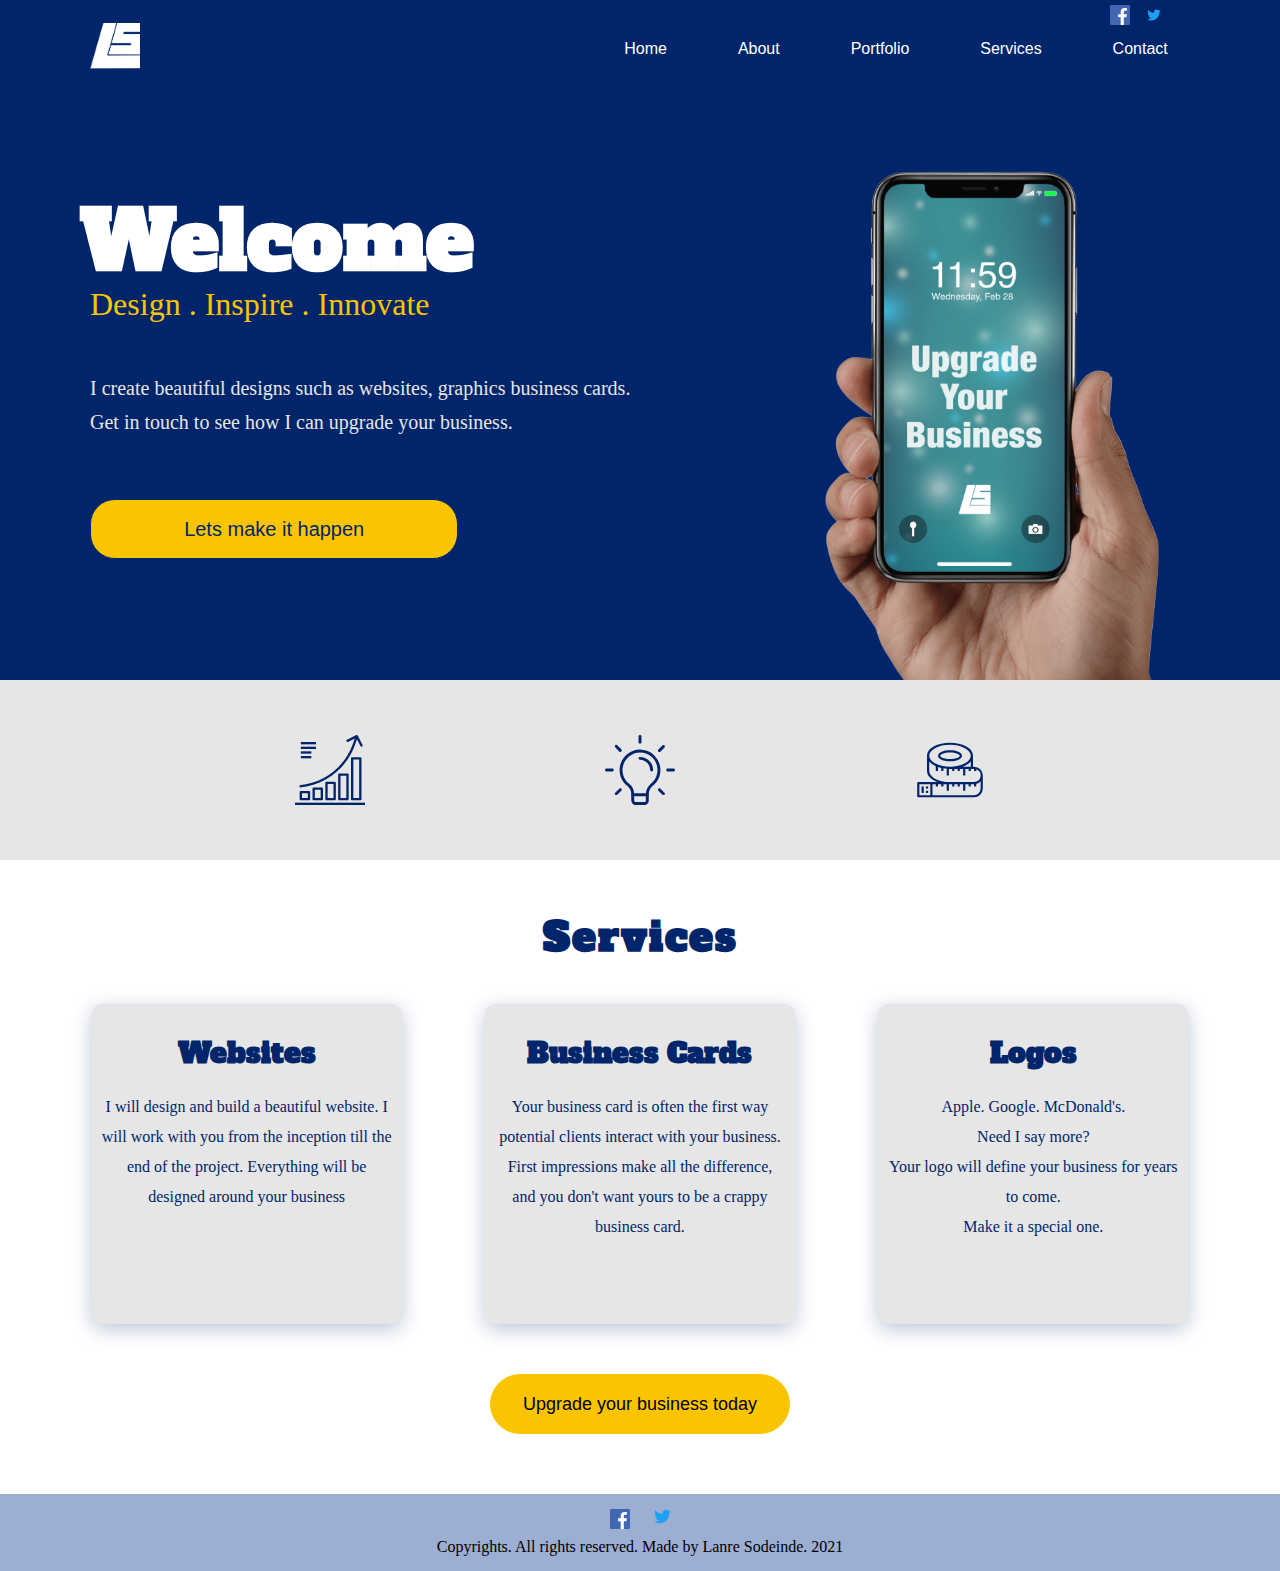
==== Coursework2/index.html @ d4885021 "Initial Commit" ====
<!DOCTYPE html>
<html>
    <head>
        <html lang="en"/>
        <meta charset="UTF-8" />
        <title>COMP1021 Coursework 1</title>
        <link rel="stylesheet" href="./styles.css"/>
        <link rel="preconnect" href="https://fonts.gstatic.com">
        <link href="https://fonts.googleapis.com/css2?family=Alfa+Slab+One&display=swap" rel="stylesheet">
    </head>
    <body >
         <!--Header of the website-->
         <header class="header">
            <div class="header-column header-column-1">
                <!--Logo-->
                <a href="index.html">
                <img class="header-item" id="site-logo" src="images/site-logo.png" alt="Website Logo" />
                </a>
            </div>

            <div class="header-column header-column-2">
                <div class="social-icons-container">
                    <img class="header-item social-icons" id="header-facebook-icon" src="images/facebook.svg" alt="Facebook Logo" />
                    <img class="header-item social-icons" id="header-twitter-icon" src="images/Twitter.svg" alt="Twitter Logo" />
                </div>
                <!--Social Media Icons-->
            
                <!--Navigation bar-->
                <nav class="header-item" id ="nav-bar">
                    <li class="header-item nav-item"> <a href= "index.html" class="nav-item">Home</a> </li>
                    <li class="header-item nav-item"> <a href= "about.html" class="nav-item">About</a> </li>
                    <li class="header-item nav-item"> <a href= "portfolio.html" class="nav-item">Portfolio</a> </li>
                    <li class="header-item nav-item"> <a href= "services.html" class="nav-item">Services</a> </li>
                    <li class="header-item nav-item"> <a href= "contact.html" class="nav-item">Contact</a> </li>
                </nav>

            </div>

   

        </header>

        <!--Website Content-->
        <section class="home-section-1">
            <div class="home-section-1-column home-section-1-column-1">
                <div class="section-1-content">
                    <h1> Welcome</h1>
                    <p id="home-section-1-subtitle">Design . Inspire . Innovate</p>
                    <p id="home-section-1-description">I create beautiful designs such as websites, 
                        graphics business cards. <br> 
                        Get in touch to see how I can upgrade your business.</p>
    
                    <a href="contact.html">
                        <button class="button" id="main-call-to-action-button">Lets make it happen</button>
                    </a>   
                    </div>
                
            </div>
            <div class="home-section-1-column home-section-1-column-2">
                <!--Image on the side-->
                <img id="main-image" src="images/main-image.png" alt="Main image banner"/>
            </div>
        </section>

        <section class= "home-section-2">
            <img class="icon home-section-2-icon" src="images/diagram.svg" alt="Image of upward graph" />
            <img class="icon home-section-2-icon" src="images/lamp.svg" alt="Image of a lightbulb icon" />
            <img class="icon home-section-2-icon" src="images/measuring.svg" alt="Image of tape rule"/>

        </section>
        <section class="home-section-3">
            <div class="home-section-3-row home-section-3-row-1">
                <h1 id="home-section-3-title">Services</h1>
            </div>
            <div class="home-section-3-row home-section-3-row-2">            
                <div class="services-box">
                    <h4>Websites</h4>
                    <p> I will design and build a beautiful website. 
                        I will work with you from the inception till the end of the project.
                    Everything will be designed around your business</p>

                </div>
                <div class="services-box">
                    <h4>Business Cards</h4>
                    <p> Your business card is often the first way potential clients interact with your business.
                        First impressions make all the difference, and you don't want yours to be a crappy business card.
                    </p>
                </div>
                <div class="services-box">
                    <h4>Logos</h4>
                    <p> Apple. Google. McDonald's. <br>
                        Need I say more?<br>
                         Your logo will define your business for years to come. <br>
                         Make it a special one.
                    </p>

                </div>
            </div>
            <div class="home-section-3-row home-section-3-row-3">
                <a href="services.html">
                    <button class="button" id="home-section-3-services-button" href="services.html"> Upgrade your business today</button>
                </a>
            </div>
        </section>
        <!--Footer of the website-->
        <footer class="footer">
            <div class="footer-row">
                <img class="social-icons footer-facebook-icon" src ="images/facebook.svg" alt="Image of Facebook Logo"/>
                <img class="social-icons footer-twitter-icon" src="images/Twitter.svg" alt="Image of Twitter Logo"/>
            </div>
            <div class="footer-row">
                <p>Copyrights. All rights reserved. Made by Lanre Sodeinde. 2021</p>
            </div>
            
        </footer>
    </body>
</html>
---- Coursework2/styles.css ----
*{
    margin: 0px;
    padding: 0px;
    box-sizing: border-box;
}


/* Global Styles */

body{
    font-family: Avenir, Arial, Helvetica, sans-serif;
    font-weight: normal;
}

h1, h2, h3, h4, h5, h6{
    font-family: Alfa Slab One, Roboto Slab;
    
}

p{
    font-family: Avenir;
    line-height: 28px;
}

.button{
    width: 200px;
    height: 40px;
    border-radius: 30px;
    border: 1px #FAC500 solid;
    background-color: #FAC500;
    font-family: Avenir, Arial, Helvetica, sans-serif;
}

.button:hover  {
    border: 1px solid;
    background-color: #fab300;
    color: white;
    box-shadow: 0px 2px 20px #00256b44;
    cursor:pointer;
}

.page-title{
    font-family: Alfa Slab One, Roboto;
    display: flex;
    justify-content: center;

    height: 150px;
    align-items: center;
    font-size: 40px;
    background-color: #00256B;
    color: white;
    letter-spacing: 2px;
}






/* STYLES FOR HEADER OF THE PAGE*/
.header {
    display: flex;
    background-color: #00256B;
    height: 100px;
}



.header-column-1{
    width: 40%;
    display: flex;
    align-items: center;
    padding-left: 90px;
}
.header-column-2{
    width: 60%;
    display: flex;
    flex-direction: column;
    align-items: center;
}
.social-icons-container{
    display: flex;
    justify-content: flex-end;
    margin-top:5px;
    width: 80%;
    padding-right: 35px;
}

#nav-bar{
    margin-top: 15px;
    width:80%;
    display: flex;
    justify-content: space-around;
    list-style: none;
    z-index: 1;
}

.social-icons {
    height: 20px;
    margin-left:10px; /*The space between the social media icons*/
}

#site-logo{
    width: 50px;
}

.nav-item{
    color: white;
    text-decoration: none;
}

.nav-item:hover{
    color: #FAC500;
}

/* STYLES FOR HEADER OF THE PAGE*/
/*
    .header {
        display: flex;
        background-color:   #00256B;
        height: 100px;
        border: 1px white solid;

    }

    .header-column{
        display: flex;
        align-items: center;
        width: 50%;
        border: 1px solid red;  For Debugging Purposes
        
    }

    #site-logo{
        margin-top: 0px;
        margin-left: 15%;
        width: 60px;
        height:60px;
    }
    .header-column-1{
        display: flex;
        align-items: center;
    }

    .header-column-2 {
        display: flex;
        flex-direction: column;
        justify-content: space-around;

    }

    .social-icons-container{
        display: flex;
        justify-content: flex-end;
        padding-top: 5px;
        padding-right: 10%;
        border: 1px white solid;
    }

    .social-icons {
        height: 20px;
    }

    #header-twitter-icon{
        margin-left: 10px;
    }

    #nav-bar{
        width: 100%;
        list-style-type: none;
        display: flex;
        justify-self: space-around;
        height: 30px;
        margin: 20px;
        border: 1px solid white;
    }
*/











/* STYLES FOR HOME PAGE */
/* Styles for section 1 */

.home-section-1 {
    /*border: 1px solid blue;*/ /* For Debugging Purposes*/
    display: flex;
    height: 580px;
    background-color:  #00256B;
}

.home-section-1-column-1 {
    /*border: 1px solid blue;*/ /* For Debugging Purposes*/
    display: flex;
    width: 55%;
}

.home-section-1-column-2 {
    /*border: 1px solid blue;*/ /* For Debugging Purposes*/
    display: flex;
    width: 45%;
}

.home-section-1-column-1{
    display: flex;

    text-align: left;
    justify-content: center;
    align-items: center;
}

.section-1-content {
    display: flex;
    flex-direction: column;
    justify-content: flex-start;
    /*border: 1px dashed blue;*//* For Debugging Purposes*/
    width: 90%;
    height: 70%;
    margin-left: 90px;    
}

.section-1-content h1 {
    font-size: 80px;
    font-family: Alfa Slab One;
    color:white;
    margin-left: -10px;
}

.section-1-content p {
    width: 95%;
    font-family: Avenir;
    font-size: 20px;
    color: #E7E6E6;
    line-height: 34px;
}

#home-section-1-subtitle {
    font-size: 32px;
    color: #FAC500;
    margin-top:-10px;
}

#home-section-1-description {
    margin-top: 50px;
}

#main-call-to-action-button {
    width: 60%;
    height: 60px;
    border-radius: 25px;
    background-color: #FAC500;
    border: 1px #00256B solid;
    margin-top: 60px;
    color: #00256B;
    font-size: 20px;
}

#main-call-to-action-button:hover {
    border: 1px white solid;
    color: white;
    box-shadow: 10px 2px 10px #00256bc4;
}

.home-section-1-column-2 {
    display: flex;
    justify-content: center;
    align-items: flex-end;
}

#main-image{
    height: 120%;
}

/* Styles for Homepage Section 2*/
.home-section-2 {
    display: flex;
    justify-content: center;

    background-color: #E7E6E6;
    padding: 30px;
    height: 180px;
}

.icon {
    width: 70px;
    margin: 0px 120px;
}

/* Styles for Section 3 */
.home-section-3 {
    display: flex;
    flex-direction: column;
    background-color: white;
    padding: 30px;
}

.home-section-3-row-1 {
    display: flex;
    justify-content: center;
}

.home-section-3-row-2 {
    display: flex;
    justify-content: space-around;
    margin: 20px;

}

.home-section-3-row-3 {
    display: flex;
    justify-content: center;
}
#home-section-3-title {
    color: #00256B;
    font-size: 40px;
    margin: 20px;
    letter-spacing: 2px;
}
.services-box {
    height: 320px;
    width:310px;
    padding: 10px;
    border-radius: 10px;
    background-color:#E7E6E6;
    box-shadow: 0px 5px 20px #00256b44;
}


.services-box h4{
    color: #00256B;
    text-align: center;
    margin: 20px;
    font-size: 28px;
}

.services-box p {
    text-align: center;
    margin-top: 20px;
    line-height: 30px;
    color: #00256B;
}

#home-section-3-services-button {
    margin: 30px;
    width: 300px;
    height: 60px;
    font-size: 18px;
}

#home-section-3-services-button:hover {
    color: white;

}


/* STYLES FOR ABOUT PAGE*/
.about-section-2,
.about-section-4{
    display: flex;
    justify-content: center;
    text-align: center;
    align-items: center;

    height: 250px;
}

.about-section-2 p,
.about-section-4 p{
    width: 850px;
    color: #00256B;
}

.about-section-3{
    display: flex;
    justify-content: center;

    background-color: #E7E6E6;
    padding: 20px;
    height: 200px;
}



/* STYLES FOR PORTFOLIO PAGE */
.project{
    display: flex;
    justify-content: center;
    margin: 40px 30px 30px 30px;
    padding: 10px;
}

.project-container{
    display: flex;
    flex-direction: row;
    width: 80%;
    height: 400px;
}

.project-column{
    display: flex;
    justify-content: center;
    width: 50%;
    align-items: center;


}

.project-image{
    border-radius: 20px;
    height: 350px;
    width: 500px;
    border: 1px solid rgba(235, 235, 235, 0.604);
    box-shadow: 0px 2px 20px #E7E6E6;
}

.project-column p{
    width: 80%;
}

.project-title{
    font-size: 30px;
    text-align: center;
    color: #00256B;
    margin-bottom: 10px;
}

.project-description{
    flex-direction: column;
    text-align: center;
    color: #00256B;
    font-size:18px;
}




/*STYLES FOR SERVICES PAGE */
.services-section-1,
.services-section-2{
    display: flex;
    padding: 0px 10%;

}

.services-section-1-column,
.services-section-2-column{
    display: flex;
    flex-direction: column;
    width: 50%;
    height: 300px;
    background-color: #E7E6E6;
    margin: 20px;
    padding: 30px;
    border-radius: 20px;
    box-shadow: 0px 2px 20px #E7E6E6;
}

.services-section-1-column-row,
.services-section-2-column-row{
    display: flex;
    justify-content: center;
    align-items: center;
    text-align: center;
    margin-top: 10px;
}

.services-section-1-column
.services-section-2-column{
    display: flex;
    flex-direction: row;
    background-color: gray;
    margin: 20px;
    padding: 30px;

}

.services-section-1-column-row p,
.services-section-2-column-row p {
    color: #00256B;
    width: 70%;
    text-align:centre;
}

.services-icon {
    width: 100px;
    margin: 0px 10px;
}

.services-header {
    font-size: 20px;
    color: #00256B;
}









/* STYLES FOR CONTACT PAGE */
.contact-section{
    display: flex;
    justify-content: center;
}

.contact-section-container{
    display: flex;
    justify-content: center;

    width:80%;
}

.contact-section-1-column{
    width: 50%;
    padding: 20px;

}
.enquiries{
    display: flex;
    flex-direction: column;
    justify-content: center;

    
}
.enquiries p{
    text-align: center;



}

.enquiries h4{
    font-size: 28px;
    text-align: center;

}

form{
    display: flex;
    flex-direction: column;
    justify-content: space-around;
    margin: 20px;
}

input{
    margin: 10px 0px;
    width: 90%;
    height: 29px;
    border-radius: 5px;
    border: 1px solid #E7E6E6;
}

select{
    margin: 10px 0px;
    width: 90%;
    height: 29px;
    border-radius: 5px;
    border: 1px solid #E7E6E6;

}

.contact-submit-button{
    width: 90%
}

textarea{
    width: 90%;
    font-family: inherit;
    height: 100px;
    border-radius: 5px;
    border: 1px solid #E7E6E6;
    max-width:90%;
    min-width: 90%;
    min-height: 150px;

}

.contact-details-container{
    display: flex;
    flex-direction: column;
    justify-content: center;
    align-items: center;

    background-color: #E7E6E6;
    margin: 10px;
    height: 250px;
    width: 500px;
    border-radius: 20px;
    text-align: center;
}

.contact-details-container p {
    color: #00256B;

    width: 80%;
}
.contact-details-container h4,
.social-media-container h4{
    color: #00256B;
    font-size: 28px;
    width: 90%;
}
.enquiries h4 {
    color: #00256B;
}

.social-media-container{
    border-radius: 20px;
    display: flex;
    flex-direction: column;
    justify-content: center;

    background-color: #E7E6E6;
    margin: 10px;
    height: 250px;
    width: 500px;
    text-align: center;
}

.contact-submit-button {
    font-size: 18px;
    height: 40px;
}

/* Styles for Footer*/

footer {
    display: flex;
    flex-direction: column;
    background-color: rgb(157, 174, 211);
    justify-content: center;
    text-align: center;
    padding: 10px;
}

.footer-twitter-icon{
    height: 25px;
}
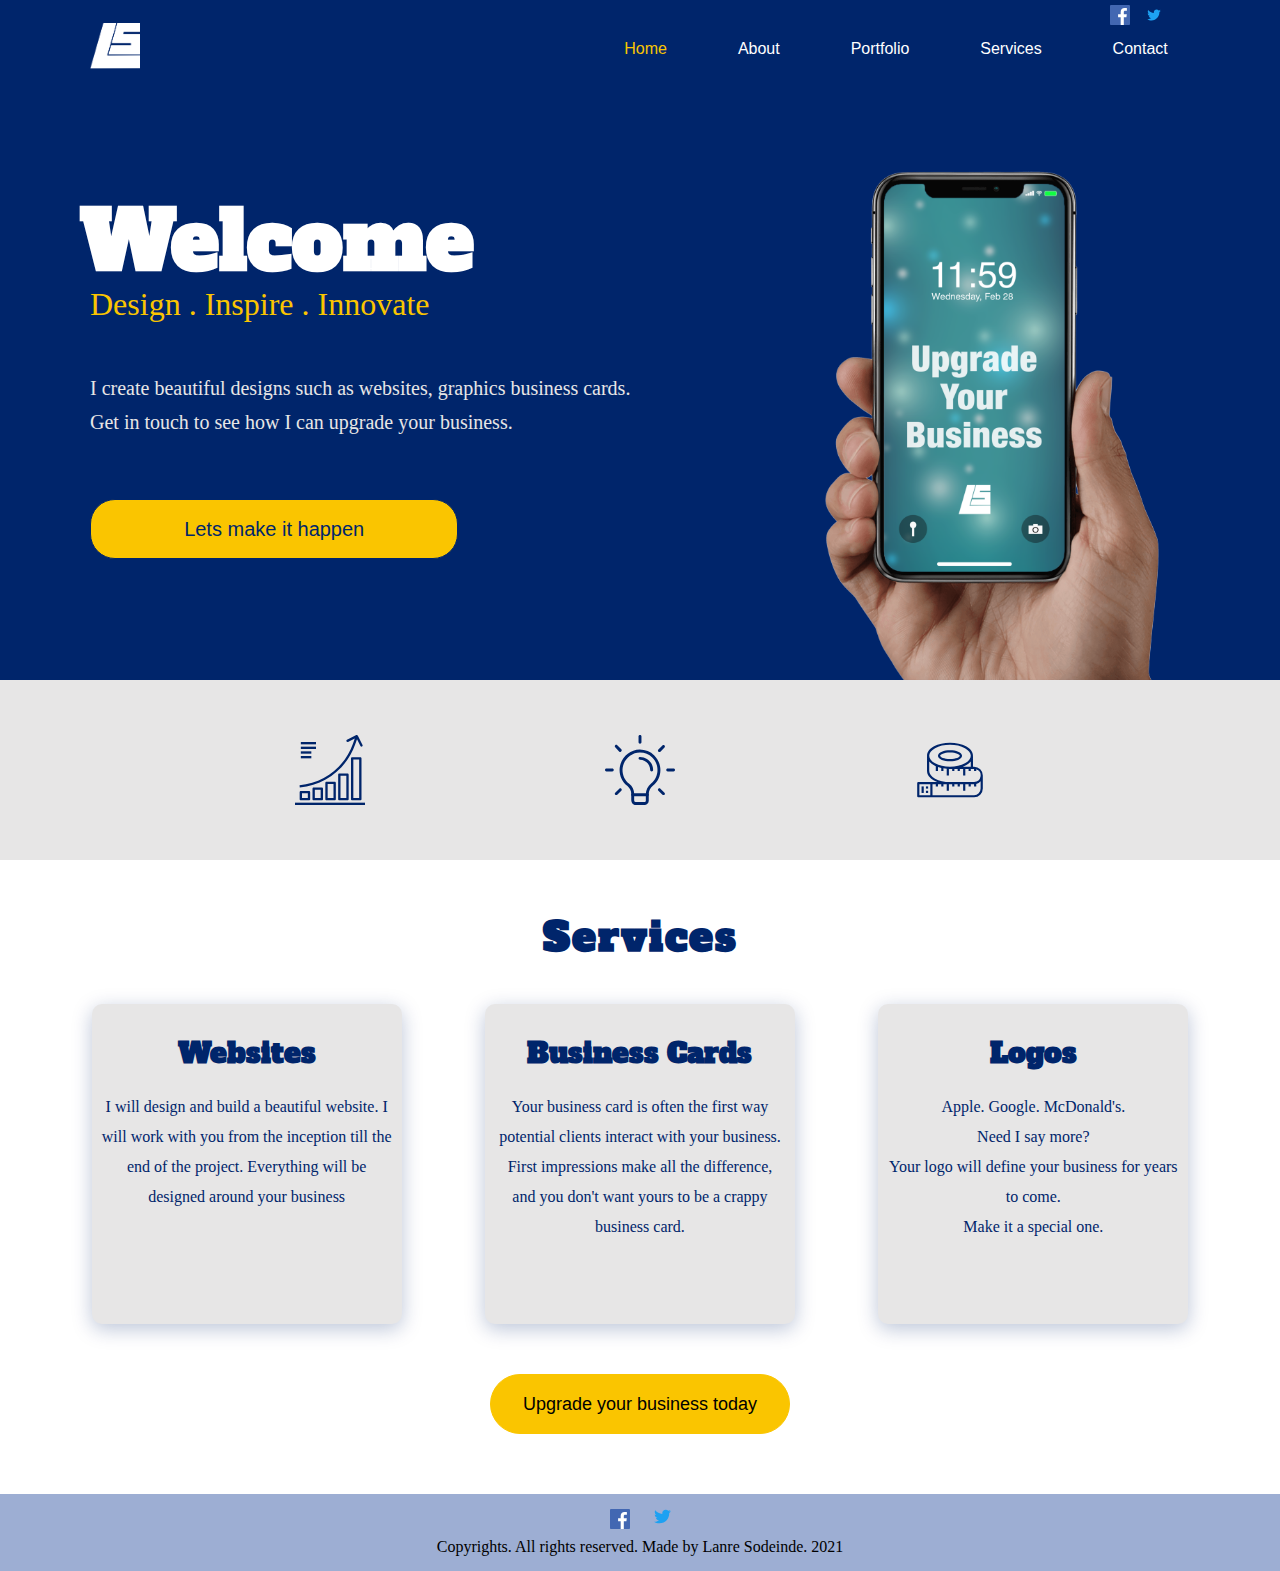
==== commit 836860ff: "Javascript features added to the website. Google Maps and form validation added to contact page. Hov" ====
--- a/Coursework2/index.html
+++ b/Coursework2/index.html
@@ -1,12 +1,14 @@
 <!DOCTYPE html>
-<html>
+<html manifest="saved.appcache">
     <head>
         <html lang="en"/>
         <meta charset="UTF-8" />
-        <title>COMP1021 Coursework 1</title>
+        <title>COMP1021 Coursework 2</title>
         <link rel="stylesheet" href="./styles.css"/>
         <link rel="preconnect" href="https://fonts.gstatic.com">
         <link href="https://fonts.googleapis.com/css2?family=Alfa+Slab+One&display=swap" rel="stylesheet">
+        <script src="scripts/jquery.js"></script>
+        <script src="scripts/script.js"></script>
     </head>
     <body >
          <!--Header of the website-->
@@ -27,11 +29,11 @@
             
                 <!--Navigation bar-->
                 <nav class="header-item" id ="nav-bar">
-                    <li class="header-item nav-item"> <a href= "index.html" class="nav-item">Home</a> </li>
-                    <li class="header-item nav-item"> <a href= "about.html" class="nav-item">About</a> </li>
-                    <li class="header-item nav-item"> <a href= "portfolio.html" class="nav-item">Portfolio</a> </li>
-                    <li class="header-item nav-item"> <a href= "services.html" class="nav-item">Services</a> </li>
-                    <li class="header-item nav-item"> <a href= "contact.html" class="nav-item">Contact</a> </li>
+                    <li class="header-item"> <a href= "index.html" class="nav-item active">Home</a> </li>
+                    <li class="header-item"> <a href= "about.html" class="nav-item">About</a> </li>
+                    <li class="header-item"> <a href= "portfolio.html" class="nav-item">Portfolio</a> </li>
+                    <li class="header-item"> <a href= "services.html" class="nav-item">Services</a> </li>
+                    <li class="header-item"> <a href= "contact.html" class="nav-item">Contact</a> </li>
                 </nav>
 
             </div>
@@ -102,6 +104,20 @@
                 </a>
             </div>
         </section>
+
+        <!--Privacy Notice-->
+        <section class="privacy-notice">
+            <div class="privacy-notice-container"> 
+                <p>We use cookies on our website to see how you interact with it. By accepting, you agree to our use of such cookies.</p>
+                <div>
+                    <button class="accept-button" > Accept</button>
+                    <a href="#"><img id="close-button" src="images/close.svg"/></a>
+                </div>
+                
+            </div>
+        </section>
+        
+
         <!--Footer of the website-->
         <footer class="footer">
             <div class="footer-row">
--- a/Coursework2/styles.css
+++ b/Coursework2/styles.css
@@ -95,6 +95,8 @@
     z-index: 1;
 }
 
+
+
 .social-icons {
     height: 20px;
     margin-left:10px; /*The space between the social media icons*/
@@ -110,6 +112,9 @@
 }
 
 .nav-item:hover{
+    color: #FAC500;
+}
+.active{
     color: #FAC500;
 }
 
@@ -403,13 +408,14 @@
     height: 400px;
 }
 
+
+
 .project-column{
     display: flex;
     justify-content: center;
     width: 50%;
     align-items: center;
-
-
+    
 }
 
 .project-image{
@@ -418,6 +424,17 @@
     width: 500px;
     border: 1px solid rgba(235, 235, 235, 0.604);
     box-shadow: 0px 2px 20px #E7E6E6;
+    z-index: 0;
+}
+
+.overlay{
+    position: absolute;
+    z-index: 1;
+    border-radius: 20px;
+    height: 350px;
+    width: 500px;
+    opacity: 20%;
+    background-color: rgb(0, 0, 0);
 }
 
 .project-column p{
@@ -431,7 +448,7 @@
     margin-bottom: 10px;
 }
 
-.project-description{
+.project-description-group {
     flex-direction: column;
     text-align: center;
     color: #00256B;
@@ -445,7 +462,11 @@
 .services-section-1,
 .services-section-2{
     display: flex;
+    justify-content: center;
+    align-items: center;
     padding: 0px 10%;
+    width: 100%;
+    height: 350px;
 
 }
 
@@ -453,13 +474,14 @@
 .services-section-2-column{
     display: flex;
     flex-direction: column;
-    width: 50%;
+    width: 550px;
     height: 300px;
     background-color: #E7E6E6;
     margin: 20px;
     padding: 30px;
     border-radius: 20px;
     box-shadow: 0px 2px 20px #E7E6E6;
+
 }
 
 .services-section-1-column-row,
@@ -510,21 +532,21 @@
 .contact-section{
     display: flex;
     justify-content: center;
+    
 }
 
 .contact-section-container{
     display: flex;
     justify-content: center;
-
-    width:80%;
 }
 
 .contact-section-1-column{
     width: 50%;
     padding: 20px;
-
-}
+}
+
 .enquiries{
+    width: 600px;
     display: flex;
     flex-direction: column;
     justify-content: center;
@@ -558,6 +580,7 @@
     border-radius: 5px;
     border: 1px solid #E7E6E6;
 }
+
 
 select{
     margin: 10px 0px;
@@ -600,7 +623,7 @@
 
 .contact-details-container p {
     color: #00256B;
-
+    
     width: 80%;
 }
 .contact-details-container h4,
@@ -631,6 +654,80 @@
     height: 40px;
 }
 
+/* Styles for maps*/
+.map-section{
+    display: flex;
+    flex-direction: column;
+
+    justify-content: center;
+}
+
+.map-section h4{
+    
+    color: #00256B;
+    font-size: 28px;
+    text-align: center;
+    margin-bottom: 10px;
+}
+
+#current-location,
+#visit{
+    font-size: 18px;
+    text-align: center;
+    margin-bottom: 0 10px;
+}
+
+#map{
+    height: 350px;
+    width: 80%;
+    background-color: #E7E6E6;
+    margin:auto;
+    margin-bottom: 20px;
+    border-radius: 10px;
+}
+
+
+/* STYLES FOR PRIVACY NOTICE */
+
+.privacy-notice-container{
+    display: flex;
+    position: fixed;
+
+    bottom: 10px;
+    width: 100%;
+    height: 60px;
+    background-color: white;
+    border: 1px solid #E7E6E6;
+    align-items: center;
+    justify-content: space-evenly;
+    z-index: 2;
+}
+
+#close-button{
+    width: 10px;
+    height: 10px;
+}
+
+.accept-button{
+    font-family: Avenir;
+    font-size: 12px;
+    width: 90px;
+    height: 40px;
+
+    border: 1px solid gray;
+    background-color: #00256B;
+    color: white;
+    border-radius: 5px;
+    
+    margin-right: 20px;
+}
+
+.accept-button:hover{
+    background-color: #FAC500;
+    cursor: pointer;
+}
+
+
 /* Styles for Footer*/
 
 footer {
